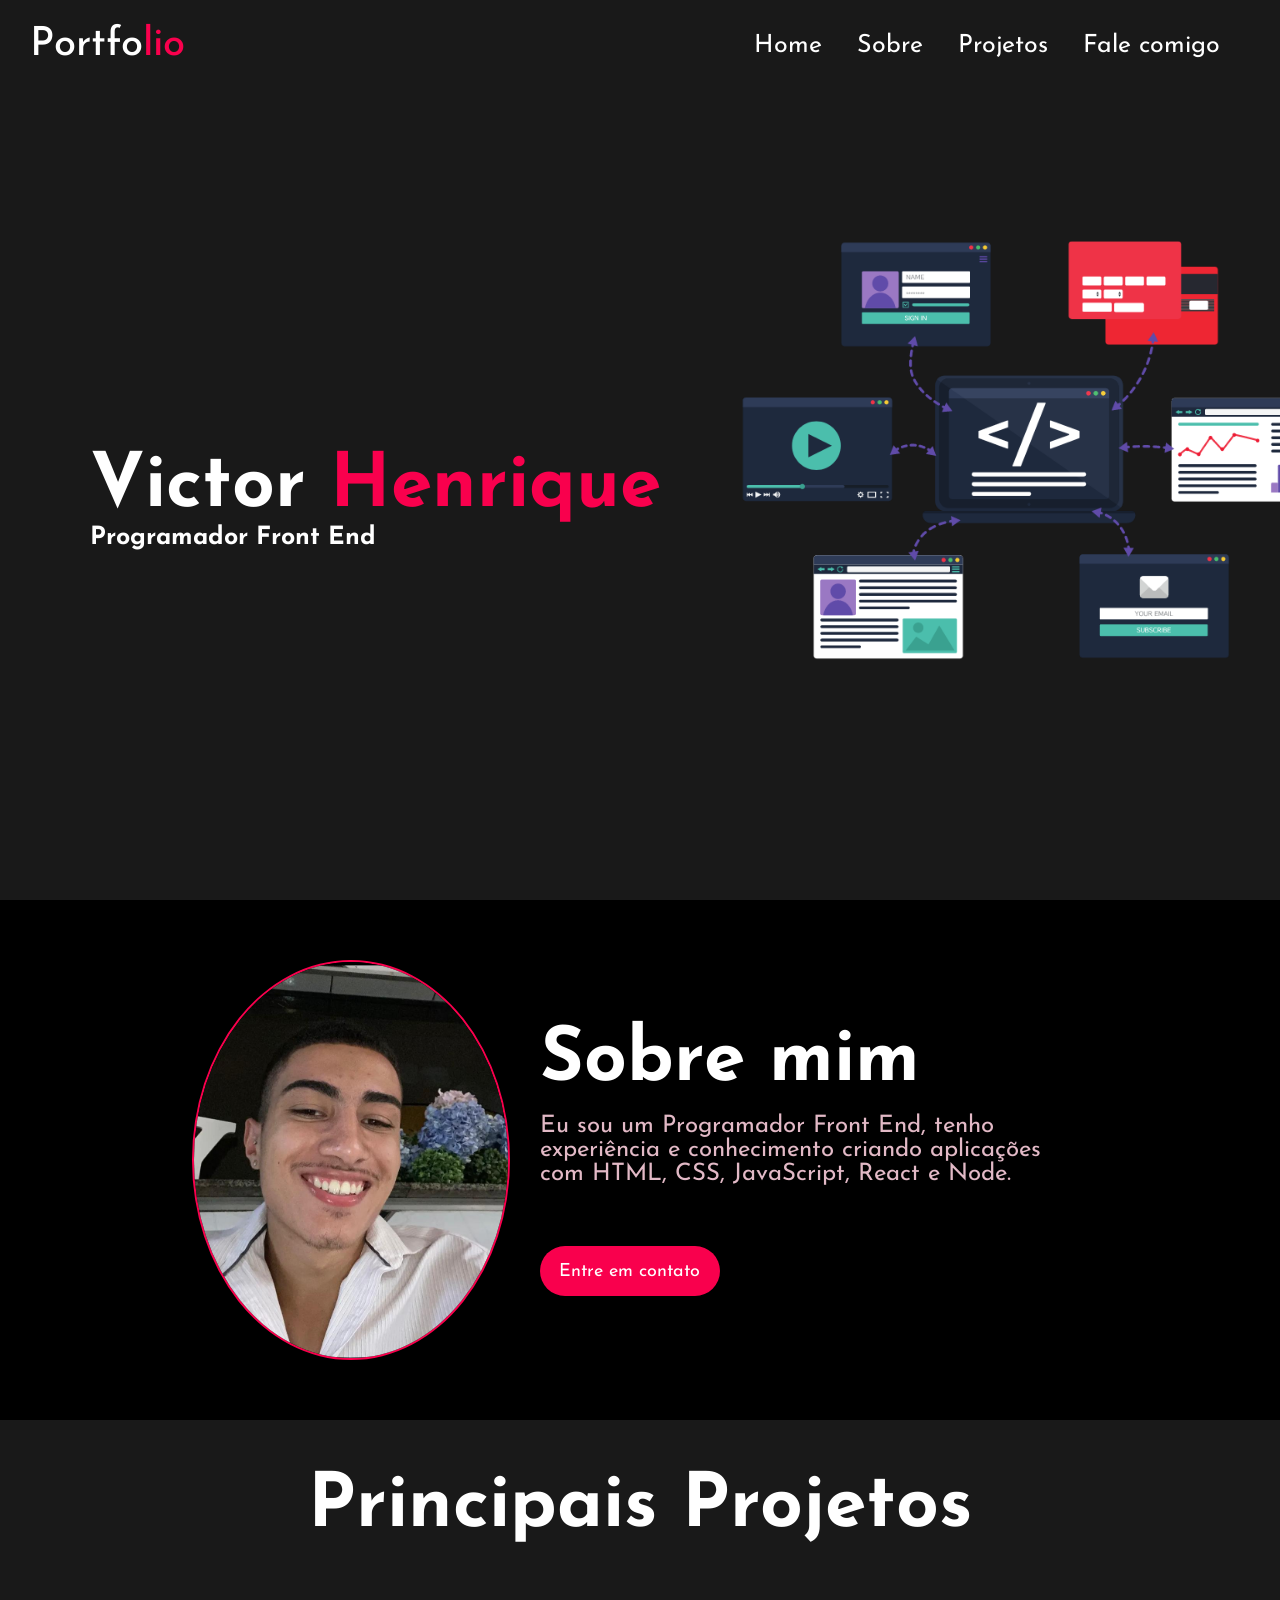
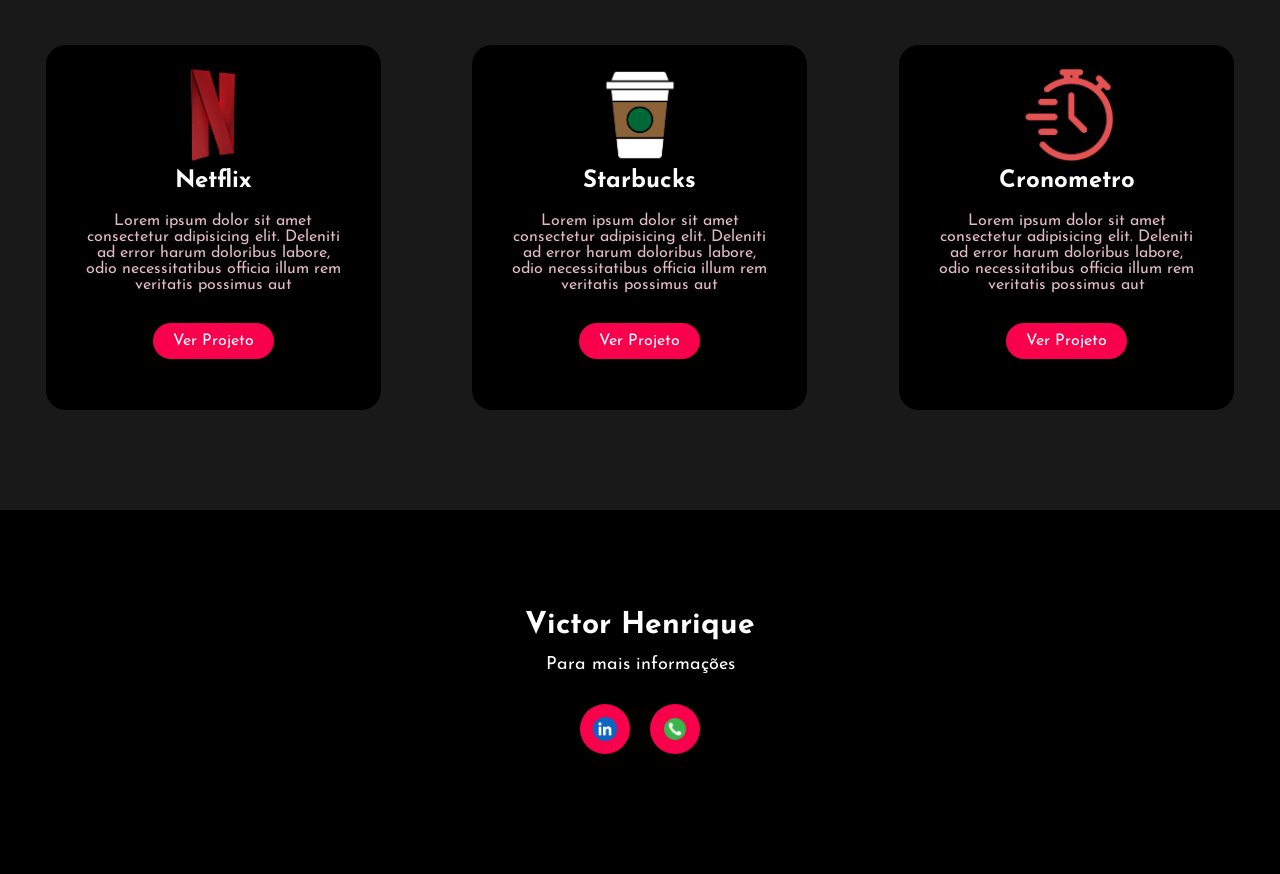
==== index.html @ c2a68bac "first commit" ====
<!DOCTYPE html>
<html lang="pt-br">

<head>
    <meta charset="UTF-8">
    <meta http-equiv="X-UA-Compatible" content="IE=edge">
    <meta name="viewport" content="width=device-width, initial-scale=1.0">
    <link rel="stylesheet" href="./styles.css">
    <link rel="preconnect" href="https://fonts.googleapis.com">
    <link rel="preconnect" href="https://fonts.gstatic.com" crossorigin>
    <link href="https://fonts.googleapis.com/css2?family=Josefin+Sans:wght@200;500&display=swap" rel="stylesheet">
    <title>Victor Henrique</title>
</head>

<body>
    <div class="caixa-principal" id="home">
        <nav>
            <h2 class="portfolio">Portfo<span>lio</span></h2>
            <ul>
                <li><a class="link-menu" href="#home">Home</a></li>
                <li><a class="link-menu" href="#sobre">Sobre</a></li>
                <li><a class="link-menu" href="#projetos-id">Projetos</a></li>
                <li><a class="link-menu" href="#fale-comigo">Fale comigo</a></li>
            </ul>
        </nav>

        <div class="meu-nome">
            <h1>Victor <span>Henrique</span></h1>
            <h3>Programador Front End</h3>
        </div>
    </div>

    <section id="sobre">
        <img src="./img/victor.jpeg">
        <div>
            <h2>Sobre mim</h2>
            <p>Eu sou um Programador Front End, tenho experiência e conhecimento criando aplicações com HTML, CSS, JavaScript, React e Node.</p>
            <button>Entre em contato</button>
        </div>
    </section>

    <div class="projetos" id="projetos-id">
        <h2>Principais Projetos</h2>

        <div class="card-projetos">

            <div class="card">
                <img src="./img/netflix.png">
                <h5>Netflix</h5>
                <p>Lorem ipsum dolor sit amet consectetur adipisicing elit. Deleniti ad error harum doloribus labore, odio necessitatibus officia illum rem veritatis possimus aut</p>
                <a href="https://peaceful-starlight-02739b.netlify.app/" target="_blank">Ver Projeto</a>
            </div>

            <div class="card">
                <img src="./img/starbucks.png">
                <h5>Starbucks</h5>
                <p>Lorem ipsum dolor sit amet consectetur adipisicing elit. Deleniti ad error harum doloribus labore, odio necessitatibus officia illum rem veritatis possimus aut</p>
                <a href="https://starbucks-rodolfo.netlify.app/" target="_blank">Ver Projeto</a>
            </div>

            <div class="card">
                <img src="./img/crono.png">
                <h5>Cronometro</h5>
                <p>Lorem ipsum dolor sit amet consectetur adipisicing elit. Deleniti ad error harum doloribus labore, odio necessitatibus officia illum rem veritatis possimus aut</p>
                <a href="https://cronometro-mpdz.netlify.app/" target="_blank">Ver Projeto</a>
            </div>

        </div>
    </div>

    <footer id="fale-comigo">
        <h5>Victor Henrique</h5>
        <p>Para mais informações</p>

        <div class="social">
            <a href="https://www.linkedin.com/in/victor-henrique1/" target="_blank">
                <img src="./img/linkedin.png">
            </a>

            <a href="https://wa.me/5511981744993?text=Ol%C3%A1+Victor%2C+vim+atrav%C3%A9s+do+seu+portf%C3%B3lio+no+GitHub" target="_blank">
                <img src="./img/telefone.png">
            </a>
        </div>

    </footer>

</body>

</html>
---- styles.css ----
* {
    margin: 0;
    padding: 0;
    box-sizing: border-box;
    font-family: 'Josefin Sans', sans-serif;
}

.caixa-principal {
    height: 100vh;
    width: 100%;
    background-image: url(./img/background.png);
    background-size: cover;
    background-position: center;
    background-color: #191919;
}

nav {
    display: flex;
    align-items: center;
    justify-content: space-between;
    padding-left: 30px;
    padding-right: 30px;
    padding-top: 25px;
}

.portfolio {
    color: #ffffff;
    font-size: 40px;
    font-weight: 500;
}

.portfolio span {
    color: #f9004d;
}

li {
    color: white;
    list-style: none;
    display: inline-block;
    font-size: 25px;
    margin-right: 30px;
    cursor: pointer;
}

li:hover {
    color: #f9004d;
    transition: 0.5s;
}

.link-menu {
    text-decoration: none;
    color: white;
}

.meu-nome {
    position: absolute;
    top: 50%;
    left: 7%;
}

h1 {
    color: white;
    font-size: 75px;
}

h1 span {
    color: #f9004d;
}

.meu-nome h3 {
    color: white;
    font-size: 25px;
}

section {
    display: flex;
    align-items: center;
    padding: 60px 15%;
    background-color: #000000;
}

section img {
    height: 400px;
    border-radius: 100%;
    border: 2px solid #f9004d;
    margin-right: 30px;
}

section div h2 {
    color: white;
    font-size: 75px;
}

section div p {
    color: #e2b9c6;
    font-size: 24px;
    margin-top: 15px;
    margin-bottom: 60px;
}

section div button {
    color: white;
    background: #f9004d;
    height: 50px;
    width: 180px;
    font-size: 18px;
    border: none;
    border-radius: 26px;
    cursor: pointer;
}

section div button:hover {
    background-color: black;
    border: 3px solid #f9004d;
    transition: 0.5s;
}

.projetos {
    background-color: #191919;
    padding-top: 50px;
    padding-bottom: 100px;
}

.projetos h2 {
    color: white;
    font-size: 75px;
    text-align: center;
}

.card {
    background-color: #000000;
    height: 365px;
    width: 335px;
    border-radius: 20px;
    padding: 20px 35px;
    text-align: center;
}

.card img {
    height: 100px;
}

.card h5 {
    color: white;
    font-size: 24px;
}

.card p {
    color: #e2b9c6;
    margin-top: 20px;
    margin-bottom: 40px;
}

.card a {
    background-color: #f9004d;
    color: white;
    padding: 10px 20px;
    border-radius: 25px;
    cursor: pointer;
    transition: 0.5s;
    text-decoration: none;
}

.card a:hover {
    background-color: transparent;
    border: 2px solid #f9004d;
}

.card-projetos {
    display: flex;
    justify-content: space-around;
    margin-top: 100px;
}

footer {
    background-color: #000;
    padding-top: 100px;
    padding-bottom: 120px;
    display: flex;
    flex-direction: column;
    align-items: center;
    justify-content: center;
}

footer h5 {
    color: white;
    font-size: 30px;
}

footer p {
    color: white;
    font-size: 18px;
    margin-top: 14px;
    margin-bottom: 30px;
}

.social {
    display: flex;
    gap: 20px;
}

.social img {
    height: 24px;
    border-radius: 50%;
}

.social a {
    background-color: #f9004d;
    border-radius: 50%;
    display: flex;
    align-items: center;
    justify-content: center;
    height: 50px;
    width: 50px;
    cursor: pointer;
}

.social a:hover {
    transform: scale(1.3);
    transition: 0.5s;
}
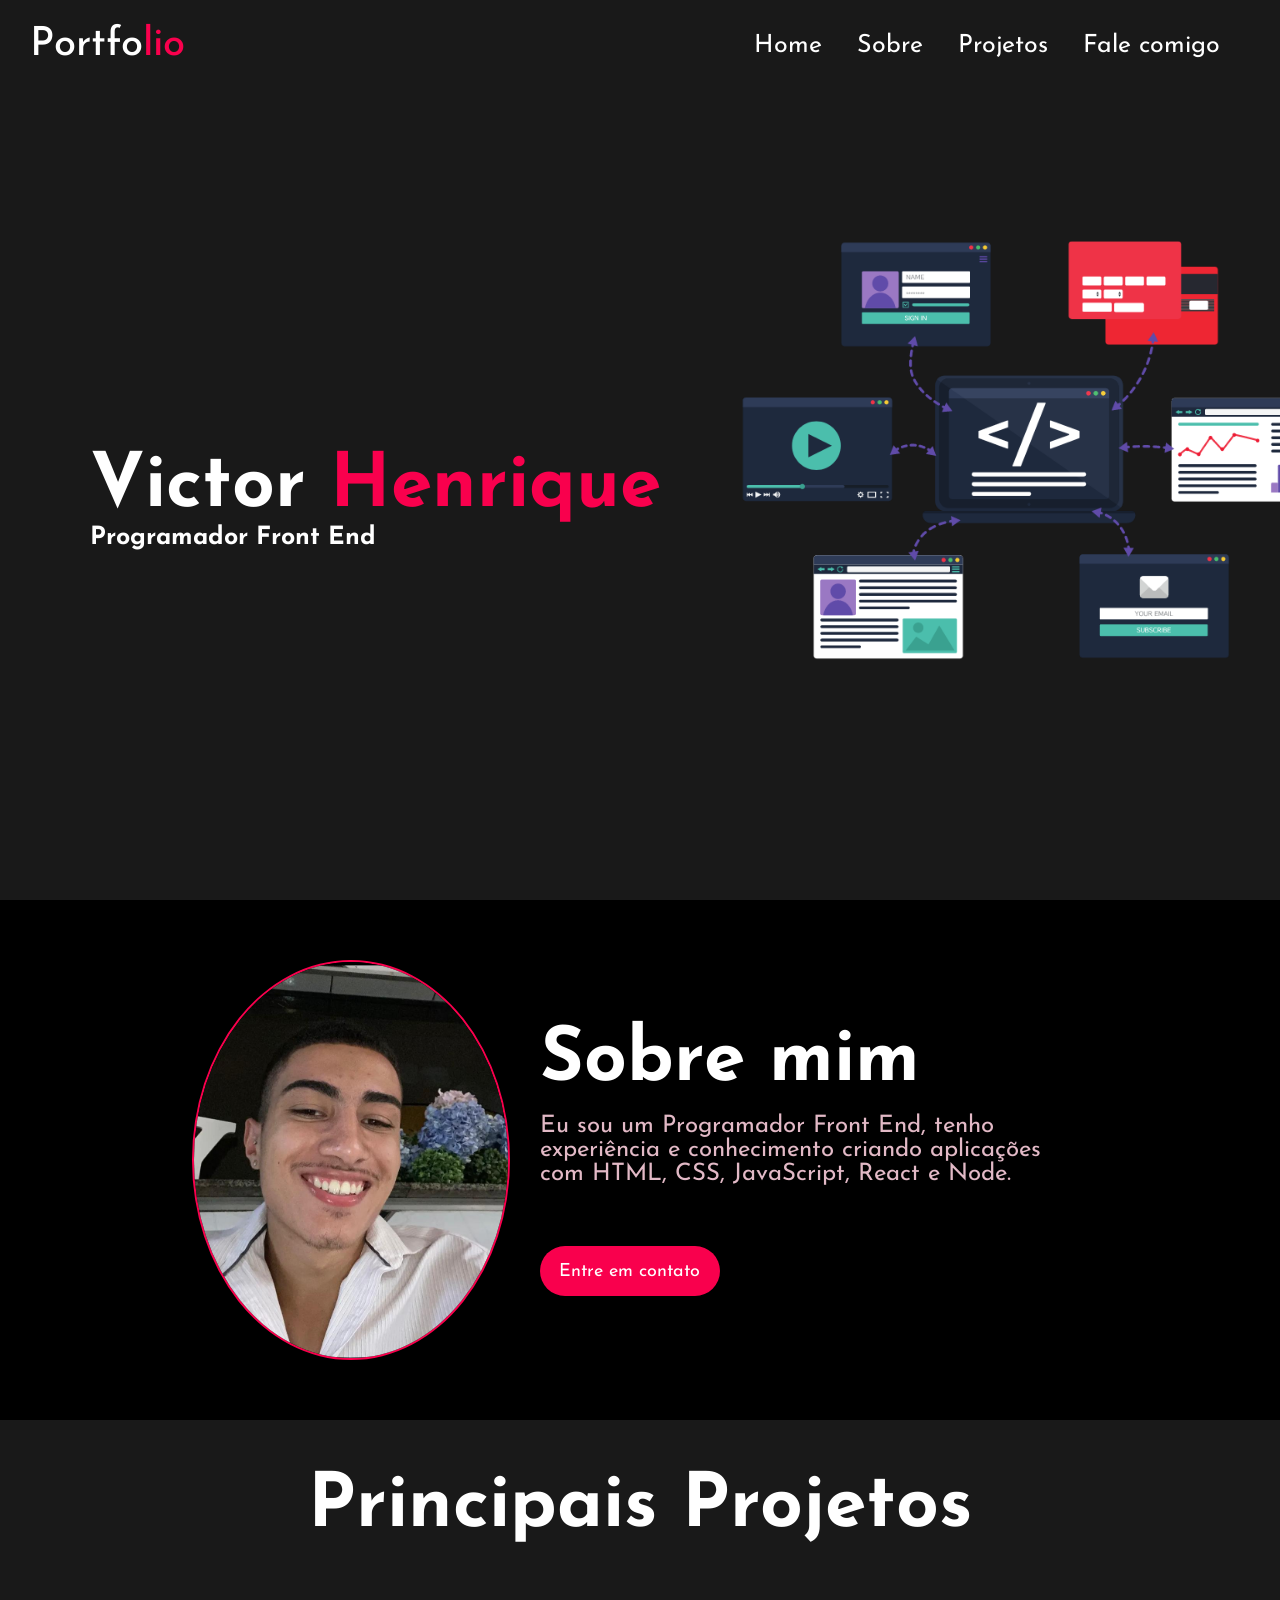
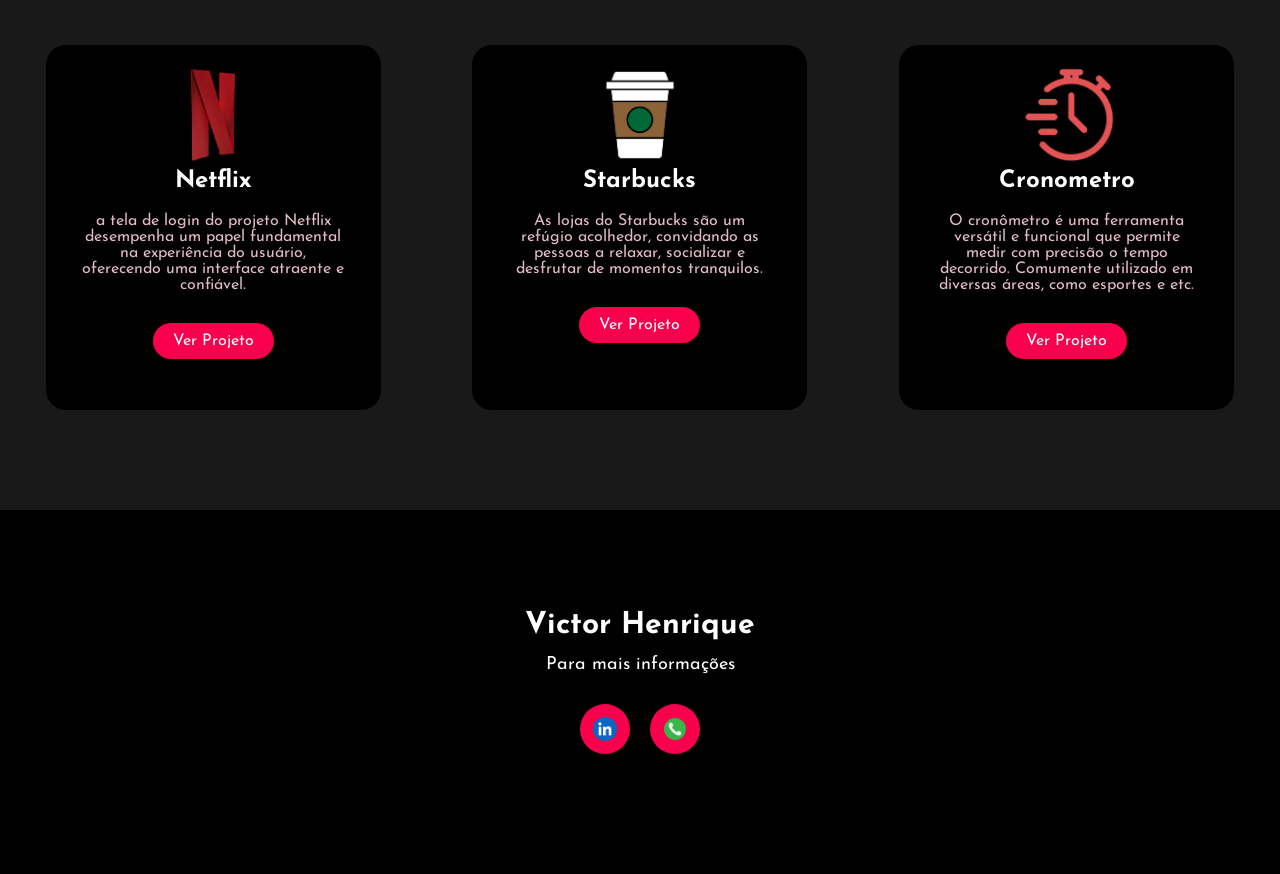
==== commit dd3c91fe: "Update index.html" ====
--- a/index.html
+++ b/index.html
@@ -47,22 +47,22 @@
             <div class="card">
                 <img src="./img/netflix.png">
                 <h5>Netflix</h5>
-                <p>Lorem ipsum dolor sit amet consectetur adipisicing elit. Deleniti ad error harum doloribus labore, odio necessitatibus officia illum rem veritatis possimus aut</p>
-                <a href="https://peaceful-starlight-02739b.netlify.app/" target="_blank">Ver Projeto</a>
+                <p>a tela de login do projeto Netflix desempenha um papel fundamental na experiência do usuário, oferecendo uma interface atraente e confiável.</p>
+                <a href="https://login-netflix01.netlify.app" target="_blank">Ver Projeto</a>
             </div>
 
             <div class="card">
                 <img src="./img/starbucks.png">
                 <h5>Starbucks</h5>
-                <p>Lorem ipsum dolor sit amet consectetur adipisicing elit. Deleniti ad error harum doloribus labore, odio necessitatibus officia illum rem veritatis possimus aut</p>
-                <a href="https://starbucks-rodolfo.netlify.app/" target="_blank">Ver Projeto</a>
+                <p>As lojas do Starbucks são um refúgio acolhedor, convidando as pessoas a relaxar, socializar e desfrutar de momentos tranquilos.</p>
+                <a href="https://starbucks-clone01.netlify.app" target="_blank">Ver Projeto</a>
             </div>
 
             <div class="card">
                 <img src="./img/crono.png">
                 <h5>Cronometro</h5>
-                <p>Lorem ipsum dolor sit amet consectetur adipisicing elit. Deleniti ad error harum doloribus labore, odio necessitatibus officia illum rem veritatis possimus aut</p>
-                <a href="https://cronometro-mpdz.netlify.app/" target="_blank">Ver Projeto</a>
+                <p>O cronômetro é uma ferramenta versátil e funcional que permite medir com precisão o tempo decorrido. Comumente utilizado em diversas áreas, como esportes e etc.</p>
+                <a href="https://my-stopwatch1.netlify.app" target="_blank">Ver Projeto</a>
             </div>
 
         </div>
@@ -86,4 +86,4 @@
 
 </body>
 
-</html>+</html>
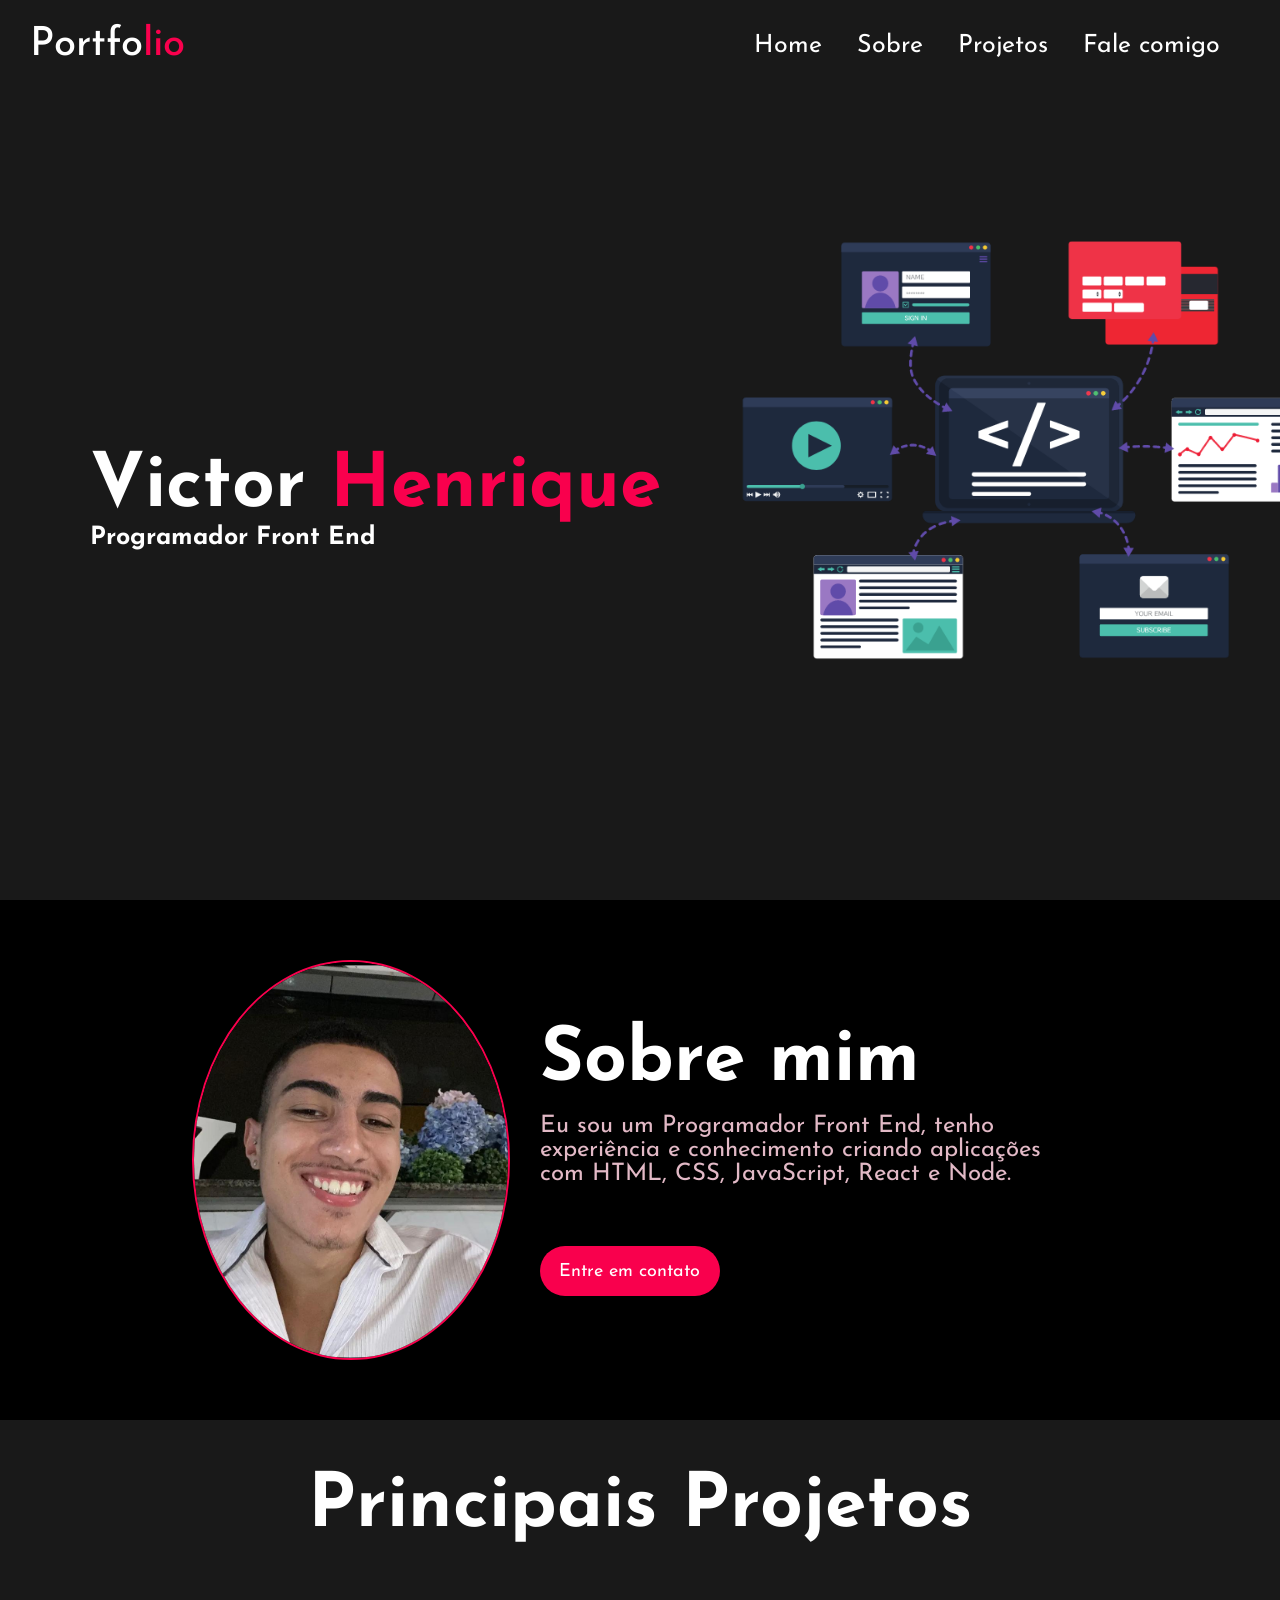
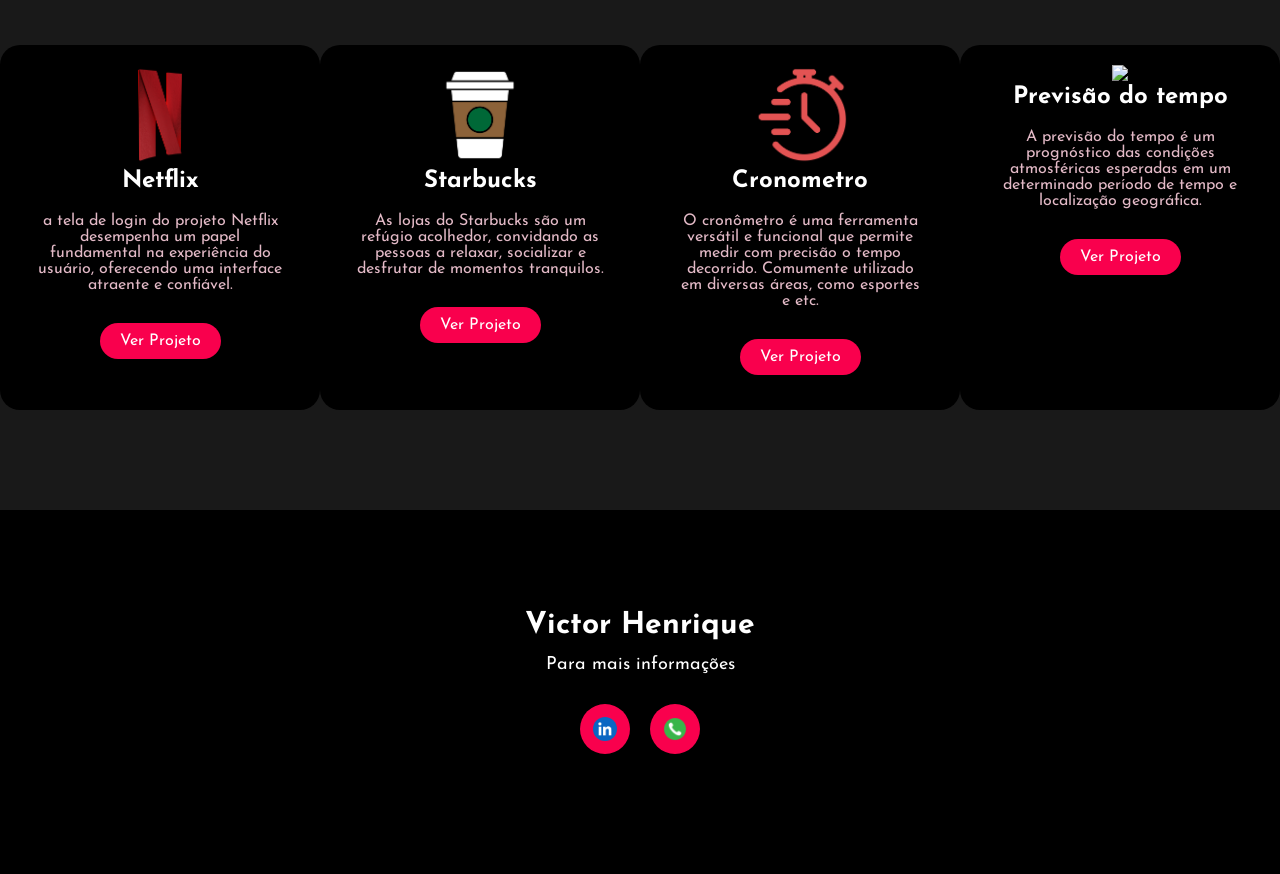
==== commit b61ecae5: "Update index.html" ====
--- a/index.html
+++ b/index.html
@@ -65,6 +65,13 @@
                 <a href="https://my-stopwatch1.netlify.app" target="_blank">Ver Projeto</a>
             </div>
 
+            <div class="card">
+                <img src="./img/previsao.png" height="80">
+                <h5>Previsão do tempo</h5>
+                <p>A previsão do tempo é um prognóstico das condições atmosféricas esperadas em um determinado período de tempo e localização geográfica.</p>
+                <a href="https://previsao-do-tempo01.netlify.app" target="_blank">Ver Projeto</a>
+            </div>
+
         </div>
     </div>
 
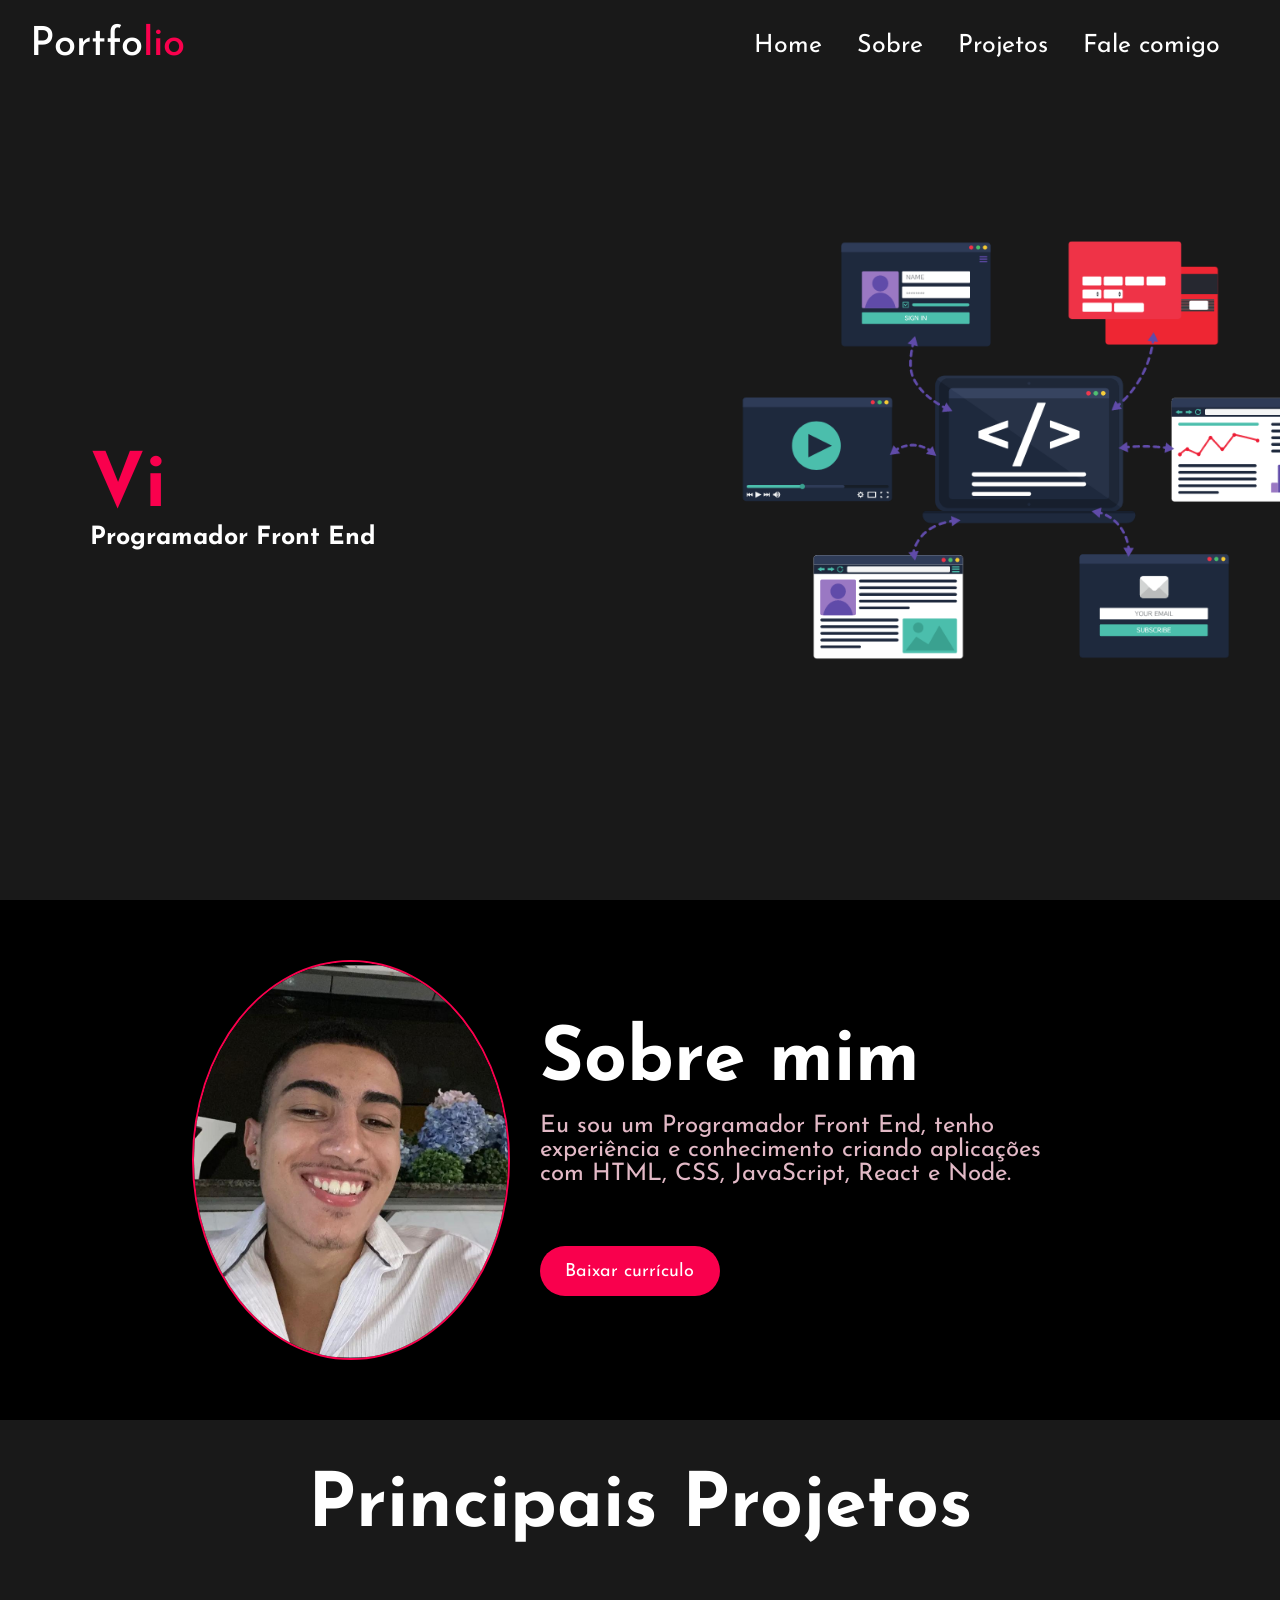
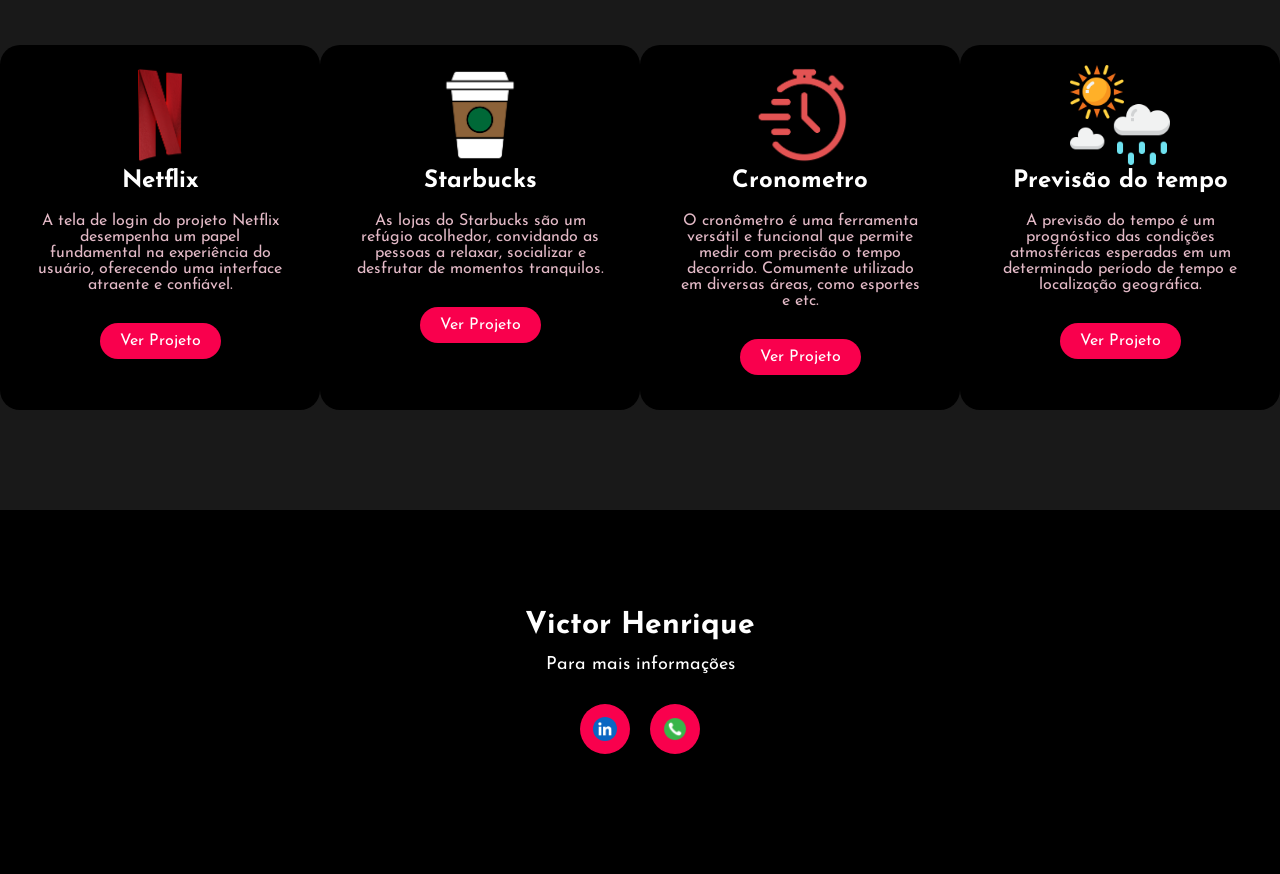
==== commit 18ff276d: "Update index.html" ====
--- a/index.html
+++ b/index.html
@@ -9,6 +9,23 @@
     <link rel="preconnect" href="https://fonts.googleapis.com">
     <link rel="preconnect" href="https://fonts.gstatic.com" crossorigin>
     <link href="https://fonts.googleapis.com/css2?family=Josefin+Sans:wght@200;500&display=swap" rel="stylesheet">
+    <style>
+        /* Estilos responsivos */
+        
+        @media screen and (max-width: 768px) {
+            /* Estilos para dispositivos com largura de tela até 768px */
+            .meu-nome h1 {
+                font-size: 24px;
+            }
+        }
+        
+        @media screen and (max-width: 480px) {
+            /* Estilos para dispositivos com largura de tela até 480px */
+            .meu-nome h1 {
+                font-size: 20px;
+            }
+        }
+    </style>
     <title>Victor Henrique</title>
 </head>
 
@@ -25,17 +42,22 @@
         </nav>
 
         <div class="meu-nome">
-            <h1>Victor <span>Henrique</span></h1>
+            <h1>
+                <span id="typed-text"></span>
+                <span class="cursor"></span>
+            </h1>
             <h3>Programador Front End</h3>
         </div>
     </div>
 
     <section id="sobre">
-        <img src="./img/victor.jpeg">
+        <img src="./img/victor.jpeg" alt="Foto de Victor Henrique">
         <div>
             <h2>Sobre mim</h2>
             <p>Eu sou um Programador Front End, tenho experiência e conhecimento criando aplicações com HTML, CSS, JavaScript, React e Node.</p>
-            <button>Entre em contato</button>
+            <a href="MeuCurriculo.pdf" download="meu_curriculo.pdf">
+                <button class="button-animation">Baixar currículo</button>
+            </a>
         </div>
     </section>
 
@@ -45,33 +67,32 @@
         <div class="card-projetos">
 
             <div class="card">
-                <img src="./img/netflix.png">
+                <img src="./img/netflix.png" alt="Projeto Netflix">
                 <h5>Netflix</h5>
-                <p>a tela de login do projeto Netflix desempenha um papel fundamental na experiência do usuário, oferecendo uma interface atraente e confiável.</p>
+                <p>A tela de login do projeto Netflix desempenha um papel fundamental na experiência do usuário, oferecendo uma interface atraente e confiável.</p>
                 <a href="https://login-netflix01.netlify.app" target="_blank">Ver Projeto</a>
             </div>
 
             <div class="card">
-                <img src="./img/starbucks.png">
+                <img src="./img/starbucks.png" alt="Projeto Starbucks">
                 <h5>Starbucks</h5>
                 <p>As lojas do Starbucks são um refúgio acolhedor, convidando as pessoas a relaxar, socializar e desfrutar de momentos tranquilos.</p>
                 <a href="https://starbucks-clone01.netlify.app" target="_blank">Ver Projeto</a>
             </div>
 
             <div class="card">
-                <img src="./img/crono.png">
+                <img src="./img/crono.png" alt="Projeto Cronômetro">
                 <h5>Cronometro</h5>
                 <p>O cronômetro é uma ferramenta versátil e funcional que permite medir com precisão o tempo decorrido. Comumente utilizado em diversas áreas, como esportes e etc.</p>
                 <a href="https://my-stopwatch1.netlify.app" target="_blank">Ver Projeto</a>
             </div>
 
             <div class="card">
-                <img src="./img/previsao.png" height="80">
+                <img src="./img/previsao.png" alt="Projeto Previsão do Tempo" height="80">
                 <h5>Previsão do tempo</h5>
                 <p>A previsão do tempo é um prognóstico das condições atmosféricas esperadas em um determinado período de tempo e localização geográfica.</p>
                 <a href="https://previsao-do-tempo01.netlify.app" target="_blank">Ver Projeto</a>
             </div>
-
         </div>
     </div>
 
@@ -81,16 +102,31 @@
 
         <div class="social">
             <a href="https://www.linkedin.com/in/victor-henrique1/" target="_blank">
-                <img src="./img/linkedin.png">
+                <img src="./img/linkedin.png" alt="LinkedIn">
             </a>
 
             <a href="https://wa.me/5511981744993?text=Ol%C3%A1+Victor%2C+vim+atrav%C3%A9s+do+seu+portf%C3%B3lio+no+GitHub" target="_blank">
-                <img src="./img/telefone.png">
+                <img src="./img/telefone.png" alt="WhatsApp">
             </a>
         </div>
-
     </footer>
 
+    <script>
+        const text = "Victor Henrique";
+        const delay = 200; // Tempo de atraso entre cada caractere (em milissegundos)
+
+        let index = 0;
+
+        function type() {
+            if (index < text.length) {
+                document.getElementById("typed-text").textContent += text.charAt(index);
+                index++;
+                setTimeout(type, delay);
+            }
+        }
+
+        setTimeout(type, 1000); // Tempo inicial antes de começar a digitar
+    </script>
 </body>
 
 </html>
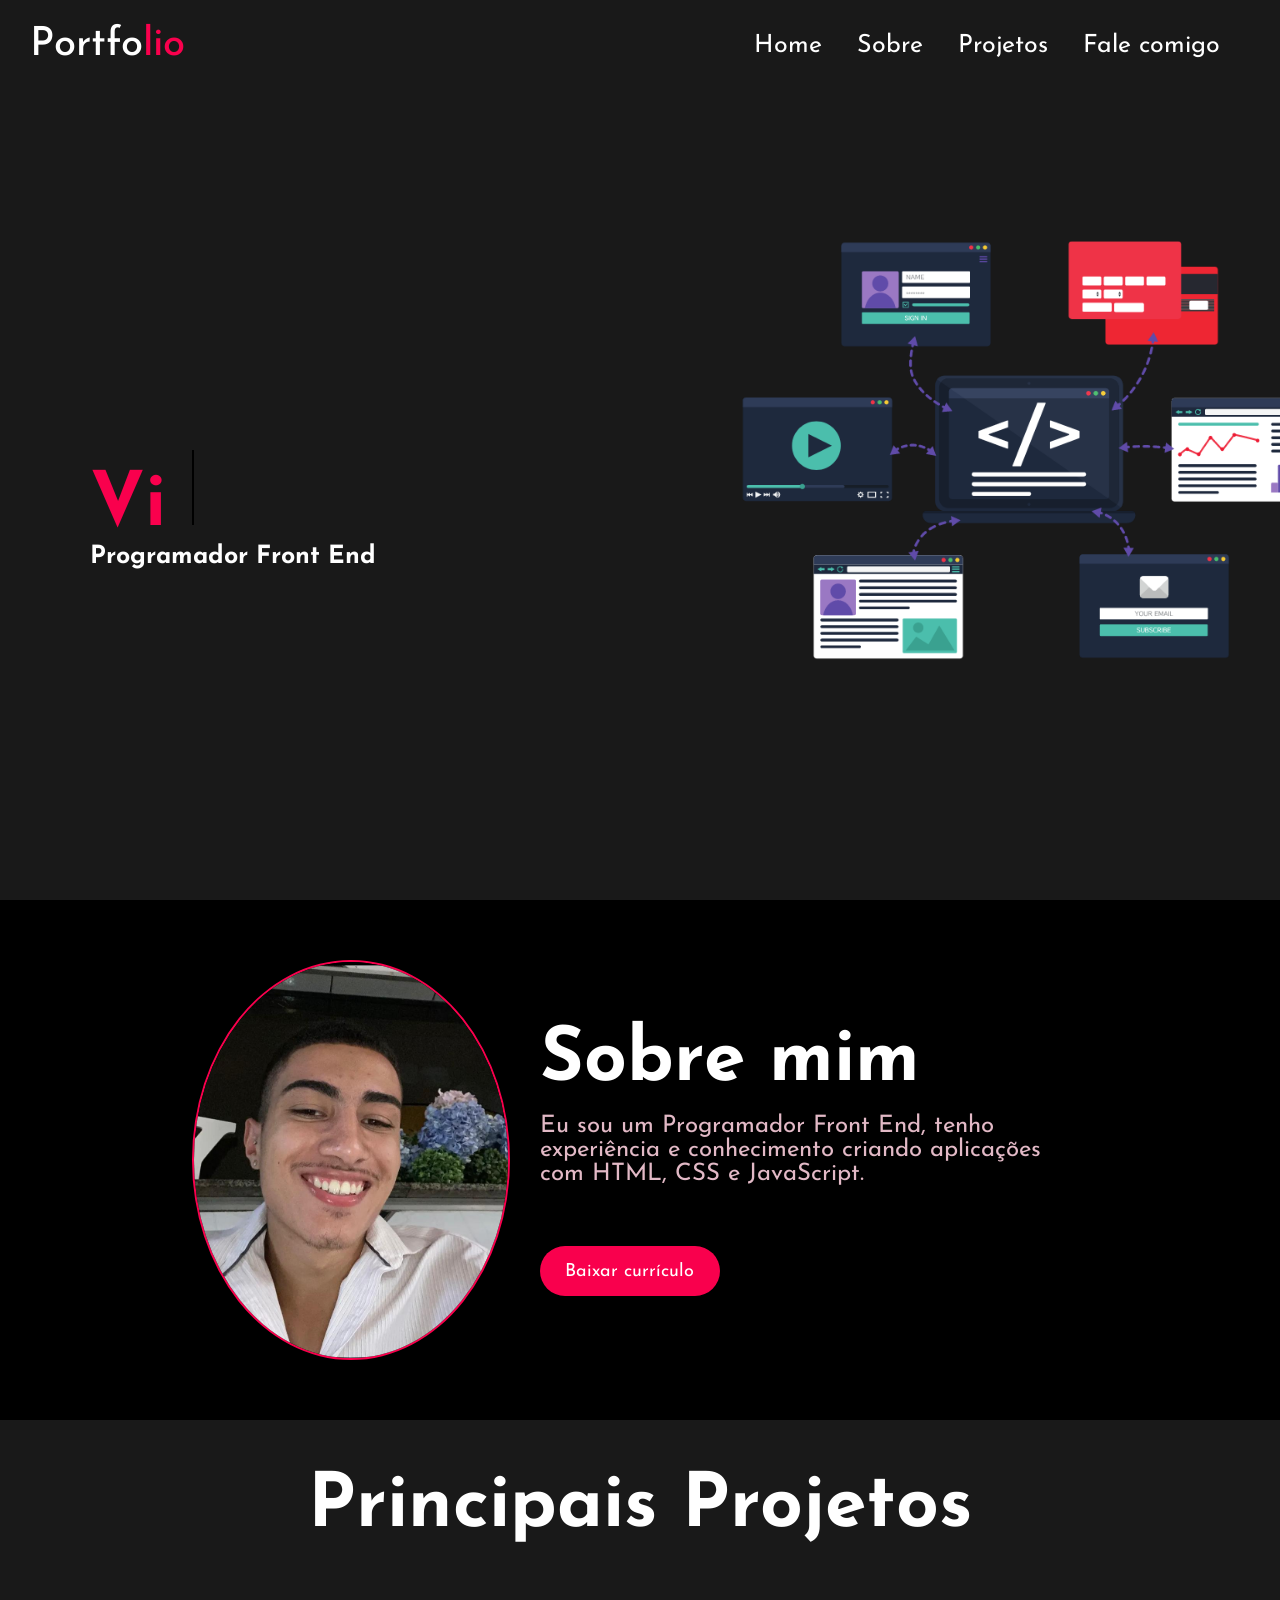
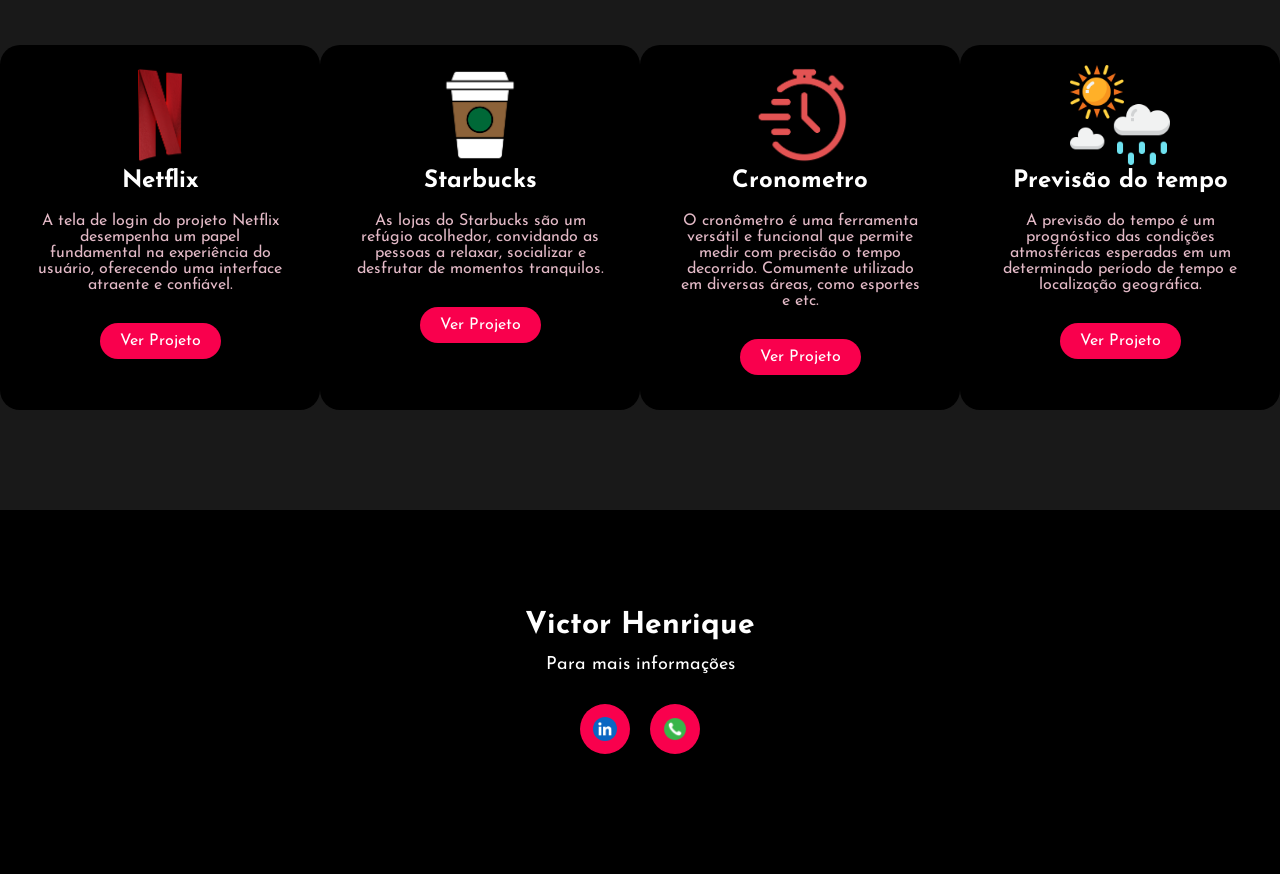
==== commit 64ae8e1d: "Update index.html" ====
--- a/index.html
+++ b/index.html
@@ -54,7 +54,7 @@
         <img src="./img/victor.jpeg" alt="Foto de Victor Henrique">
         <div>
             <h2>Sobre mim</h2>
-            <p>Eu sou um Programador Front End, tenho experiência e conhecimento criando aplicações com HTML, CSS, JavaScript, React e Node.</p>
+            <p>Eu sou um Programador Front End, tenho experiência e conhecimento criando aplicações com HTML, CSS e JavaScript.</p>
             <a href="MeuCurriculo.pdf" download="meu_curriculo.pdf">
                 <button class="button-animation">Baixar currículo</button>
             </a>
--- a/styles.css
+++ b/styles.css
@@ -218,4 +218,57 @@
 .social a:hover {
     transform: scale(1.3);
     transition: 0.5s;
-}+}
+
+@keyframes blink {
+    0% {
+        opacity: 0;
+    }
+    50% {
+        opacity: 1;
+    }
+    100% {
+        opacity: 0;
+    }
+}
+
+.cursor {
+    display: inline-block;
+    animation: blink 0.7s infinite;
+}
+
+.cursor::after {
+    content: '';
+    display: inline-block;
+    width: 2px;
+    height: 1em;
+    background-color: black;
+    margin-left: 2px;
+    animation: blink 0.7s infinite;
+}
+
+.card {
+    position: relative;
+    overflow: hidden;
+    transition: transform 0.3s;
+}
+
+.card:hover {
+    transform: scale(1.1);
+}
+
+@keyframes jump {
+    0% {
+        transform: translateY(0);
+    }
+    50% {
+        transform: translateY(-10px);
+    }
+    100% {
+        transform: translateY(0);
+    }
+}
+
+.button-animation {
+    animation: jump 1s infinite;
+}
